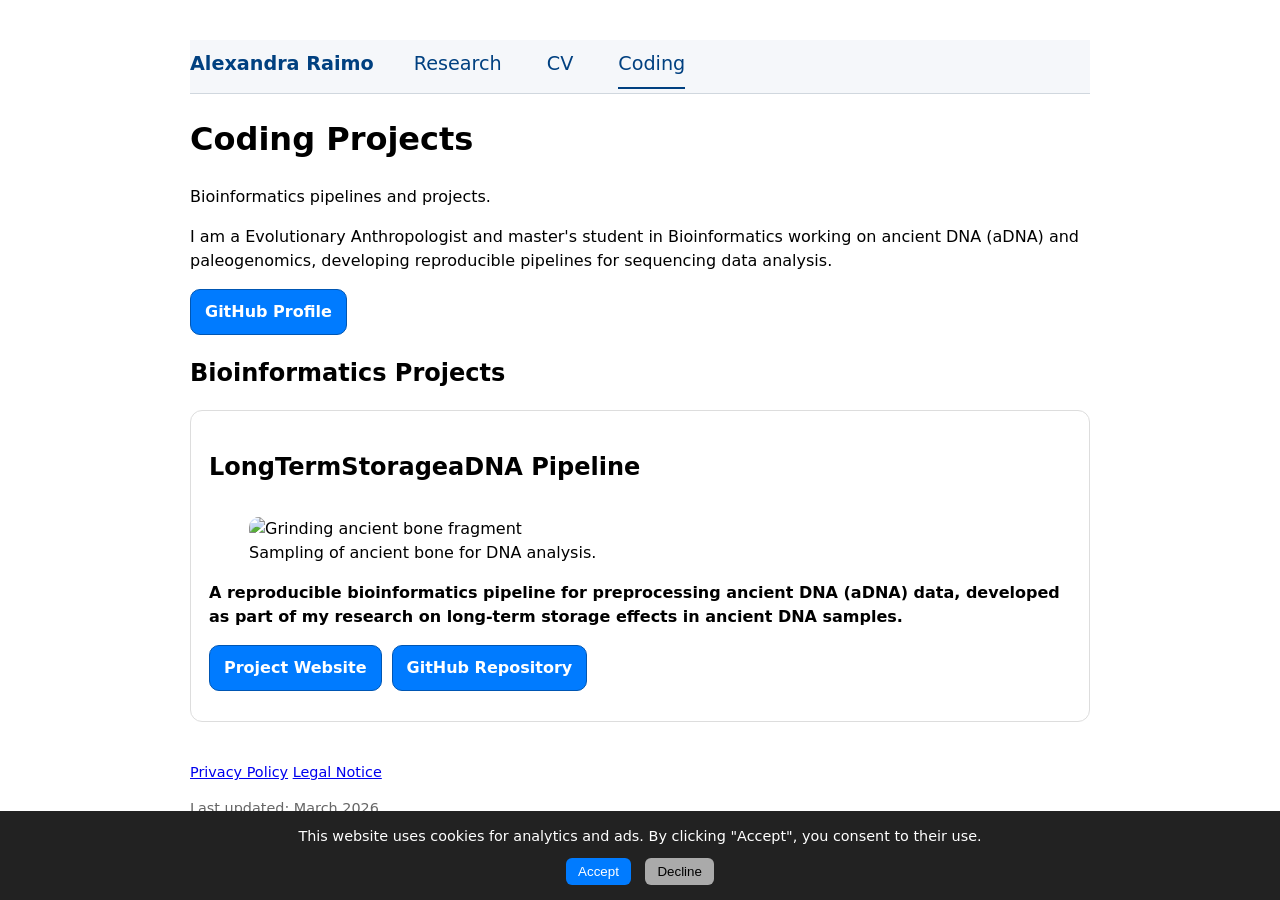
==== coding.html @ ef756def "Update Website" ====
<!doctype html>
<html lang="en">
<head>
  <meta charset="utf-8" />
  <meta name="viewport" content="width=device-width, initial-scale=1" />

  <!-- SEO -->
  <title>Coding Projects | Alexandra Raimo</title>
  <meta name="description" content="Bioinformatics projects by Alexandra Raimo, including pipelines for preprocessing ancient DNA sequencing data." />
  <meta name="keywords" content="ancient DNA, aDNA, bioinformatics, palaeogenomics, DNA pipeline, NGS analysis" />

  <!-- Google verification -->
  <meta name="google-site-verification" content="ym9Vz2u-0bUSktu_AjIsHm7VWg-E3QiLJh-xZRxVuhM" />

  <link rel="canonical" href="https://raimo-al.github.io/">
  
  <!-- Open Graph -->
  <meta property="og:title" content="Ancient DNA Pipeline | Bioinformatics – Alexandra Raimo">
  <meta property="og:description" content="Reproducible pipeline for preprocessing ancient DNA (aDNA) sequencing data.">
  <meta property="og:site_name" content="Ancient DNA Bioinformatics">
  <meta property="og:image" content="https://raimo-al.github.io/preview.png">
  <meta property="og:url" content="https://raimo-al.github.io/">
  <meta property="og:type" content="website">

  <!-- Twitter (used by many platforms) -->
  <meta name="twitter:card" content="summary_large_image">
  <meta name="twitter:title" content="Ancient DNA Pipeline | Bioinformatics – Alexandra Raimo">
  <meta name="twitter:description" content="Reproducible pipeline for preprocessing ancient DNA (aDNA) sequencing data.">
  <meta name="twitter:image" content="https://raimo-al.github.io/preview.png">

  <!-- CSS -->
  <link rel="stylesheet" href="styles.css">

  <!-- Google AdSense -->
  <meta name="google-adsense-account" content="ca-pub-8820998025765974">


</head>

<body>

<nav class="navbar">
  <div class="nav-container">
    <a href="index.html" class="nav-name">Alexandra Raimo</a>

    <div class="nav-links">
      <a href="research.html">Research</a>
      <a href="cv.html">CV</a>
	  <a href="coding.html" class="active">Coding</a>
    </div>
  </div>
</nav>

  <header>
	<h1>Coding Projects</h1>
	<p>Bioinformatics pipelines and projects.</p>
    <p>
	  I am a Evolutionary Anthropologist and master's student in Bioinformatics working on ancient DNA (aDNA) and paleogenomics,
      developing reproducible pipelines for sequencing data analysis.
	</p>
  </header>
  <div class="button-group">
    <a class="button" href="https://github.com/raimo-al">GitHub Profile</a>
  </div>
  <main>
    <h2>Bioinformatics Projects</h2>
    <div class="card">
      <h2>LongTermStorageaDNA Pipeline</h2>
      <figure>
         <img src="images/bone-grinding.png" alt="Grinding ancient bone fragment">
         <figcaption>Sampling of ancient bone for DNA analysis.</figcaption>
      </figure>
      <p class="highlight">
         A reproducible bioinformatics pipeline for preprocessing ancient DNA (aDNA) data,
         developed as part of my research on long-term storage effects in ancient DNA samples.
      </p>

      <div class="button-group">
        <a class="button" href="https://raimo-al.github.io/LongTermStorageaDNA/">Project Website</a>
        <a class="button" href="https://github.com/raimo-al/LongTermStorageaDNA">GitHub Repository</a>
      </div>

    </div>

  </main>

  <footer style="margin-top:40px; font-size:0.9em; color:#666;">
    <a href="privacy.html">Privacy Policy</a>
    <a href="impressum.html">Legal Notice</a>
	<p>Last updated: March 2026 </p>
    <p>© 2026 Alexandra Raimo</p>
  </footer>
 <div id="cookie-banner" style="position:fixed; bottom:0; left:0; right:0; background:#222; color:#fff; padding:15px; display:none; z-index:1000;">
  <p style="margin:0 0 10px 0;">
    This website uses cookies for analytics and ads. By clicking "Accept", you consent to their use.
  </p>
  <button onclick="acceptCookies()" style="margin-right:10px;">Accept</button>
  <button onclick="declineCookies()">Decline</button>
 </div>
 <script>
   function loadTrackingScripts() {
      if (location.protocol === "file:") return;

      // Google Analytics
      var ga = document.createElement("script");
      ga.src = "https://www.googletagmanager.com/gtag/js?id=G-LNKFSJW3DF";
      ga.async = true;
      document.head.appendChild(ga);

      window.dataLayer = window.dataLayer || [];
      function gtag(){dataLayer.push(arguments);}
      window.gtag = gtag;
      gtag('js', new Date());
      gtag('config', 'G-LNKFSJW3DF');

      // AdSense
      var ads = document.createElement("script");
      ads.src = "https://pagead2.googlesyndication.com/pagead/js/adsbygoogle.js?client=ca-pub-8820998025765974";
      ads.async = true;
      ads.crossOrigin = "anonymous";
      document.head.appendChild(ads);
   }

   function acceptCookies() {
      localStorage.setItem("cookieConsent", "accepted");
      document.getElementById("cookie-banner").style.display = "none";
      loadTrackingScripts();
   }

   function declineCookies() {
      localStorage.setItem("cookieConsent", "declined");
      document.getElementById("cookie-banner").style.display = "none";
   }

   window.onload = function() {
      const consent = localStorage.getItem("cookieConsent");

      if (!consent) {
         document.getElementById("cookie-banner").style.display = "block";
      } else if (consent === "accepted") {
         loadTrackingScripts();
      }
   };
</script>
</body>
</html>
---- styles.css ----
body {
  font-family: system-ui, -apple-system, Segoe UI, Roboto, Arial, sans-serif;
  max-width: 900px;
  margin: 40px auto;
  padding: 0 16px;
  line-height: 1.5;
}

img {
    max-width: 90%;
    height: auto;
    border-radius: 10px;
    margin-top: 12px;
}

.highlight {
    font-weight: 600;
}

.card {
  border: 1px solid #ddd;
  border-radius: 12px;
  padding: 18px;
  margin: 18px 0;
  box-sizing: border-box;
}

.button-group {
  margin: 12px 0;
  display: flex;
  flex-wrap: wrap;
  gap: 10px;
}

a.button {
  display: inline-block;
  padding: 10px 14px;
  border-radius: 10px;
  border: 1px solid #0056b3;
  background-color: #007bff;
  color: #ffffff;
  font-weight: bold;
  text-decoration: none;
  text-align: center;
}
#cookie-banner {
  font-size: 0.9em;
  text-align: center;
}

#cookie-banner button {
  padding: 6px 12px;
  border: none;
  border-radius: 6px;
  cursor: pointer;
}

#cookie-banner button:first-of-type {
  background-color: #007bff;
  color: white;
}

#cookie-banner button:last-of-type {
  background-color: #aaa;
  color: black;
}

/* Mobile responsiveness */
  @media (max-width: 600px) {
  body {
    margin: 20px auto;
  }

  h1 {
    font-size: 1.6em;
  }

  .card {
    padding: 14px;
  }

  a.button {
    width: 100%;
  }
}
  
/* Navbar base */
.navbar {
  width: 100%;
  background-color: #f5f7fa;
  border-bottom: 1px solid #d0d7de;
  padding: 10px 0;
}

/* Container */
.nav-container {
  max-width: 1000px;
  margin: 0 auto;
  display: flex;
  align-items: center;
  justify-content: flex-start; /* key change */
  gap: 40px; /* controls distance */
}

/* Name (left side) */
.nav-name {
  font-size: 1.2rem;
  font-weight: 600;
  color: #004080;
  text-decoration: none;
}

.nav-links {
  display: flex;
  gap: 45px;  /* try 45–60px */
}

/* Links container */
.nav-links a {
  font-size: 1.2rem;
  color: #004080;
  text-decoration: none;
  position: relative;
  padding-bottom: 4px; /* creates space for underline */

}

.nav-container a.active::after {
  width: 100%;
}

.nav-container a {
  position: relative;
  padding-bottom: 4px;
  text-decoration: none;
}

/* underline (hidden) */
.nav-container a::after {
  content: "";
  position: absolute;
  left: 0;
  bottom: -6px;
  width: 0%;
  height: 2px;
  background-color: #004080;
  transition: width 0.25s ease;
}

/* hover */
.nav-container a:hover::after {
  width: 100%;
}
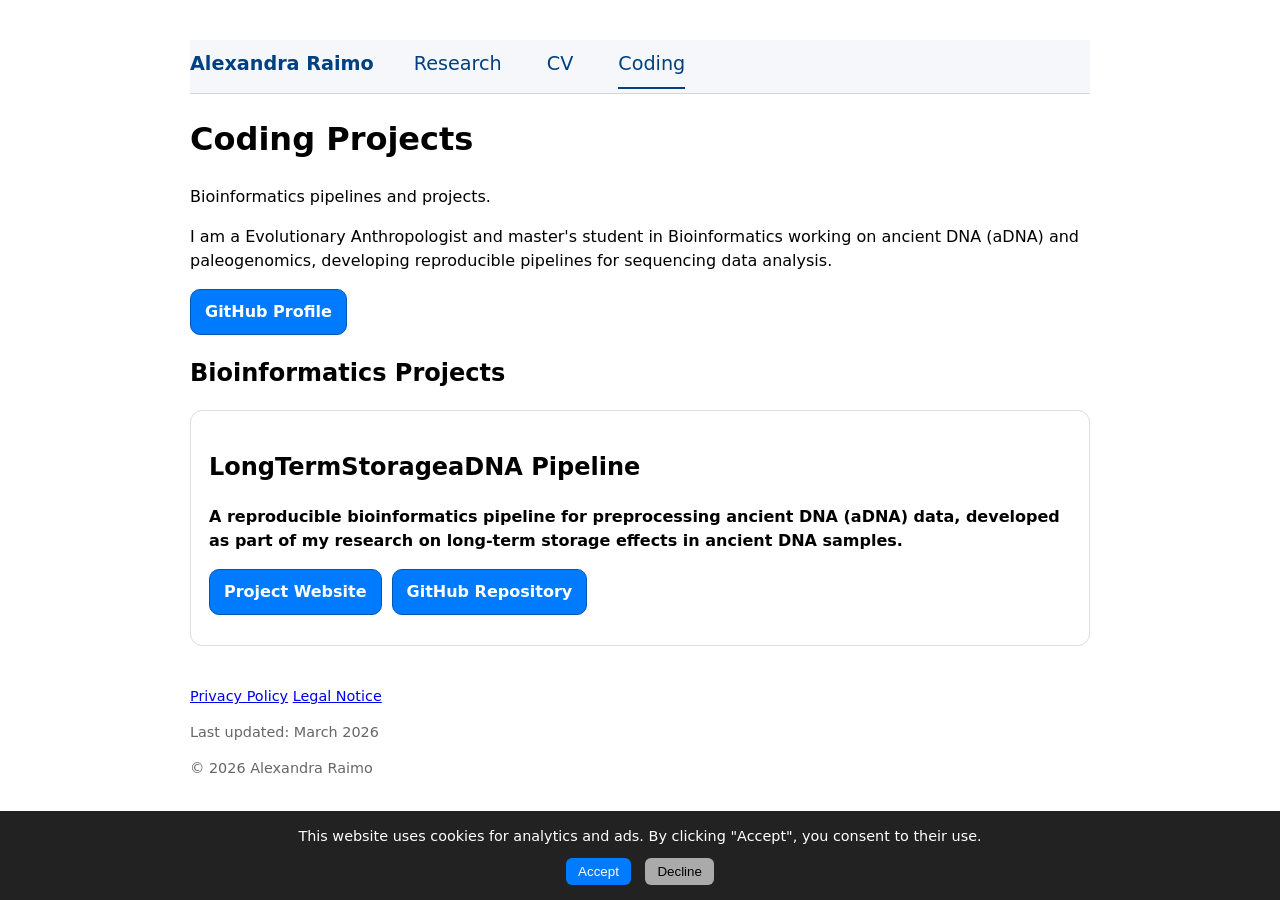
==== commit 6bc881e1: "Update Website" ====
--- a/coding.html
+++ b/coding.html
@@ -66,10 +66,7 @@
     <h2>Bioinformatics Projects</h2>
     <div class="card">
       <h2>LongTermStorageaDNA Pipeline</h2>
-      <figure>
-         <img src="images/bone-grinding.png" alt="Grinding ancient bone fragment">
-         <figcaption>Sampling of ancient bone for DNA analysis.</figcaption>
-      </figure>
+
       <p class="highlight">
          A reproducible bioinformatics pipeline for preprocessing ancient DNA (aDNA) data,
          developed as part of my research on long-term storage effects in ancient DNA samples.
